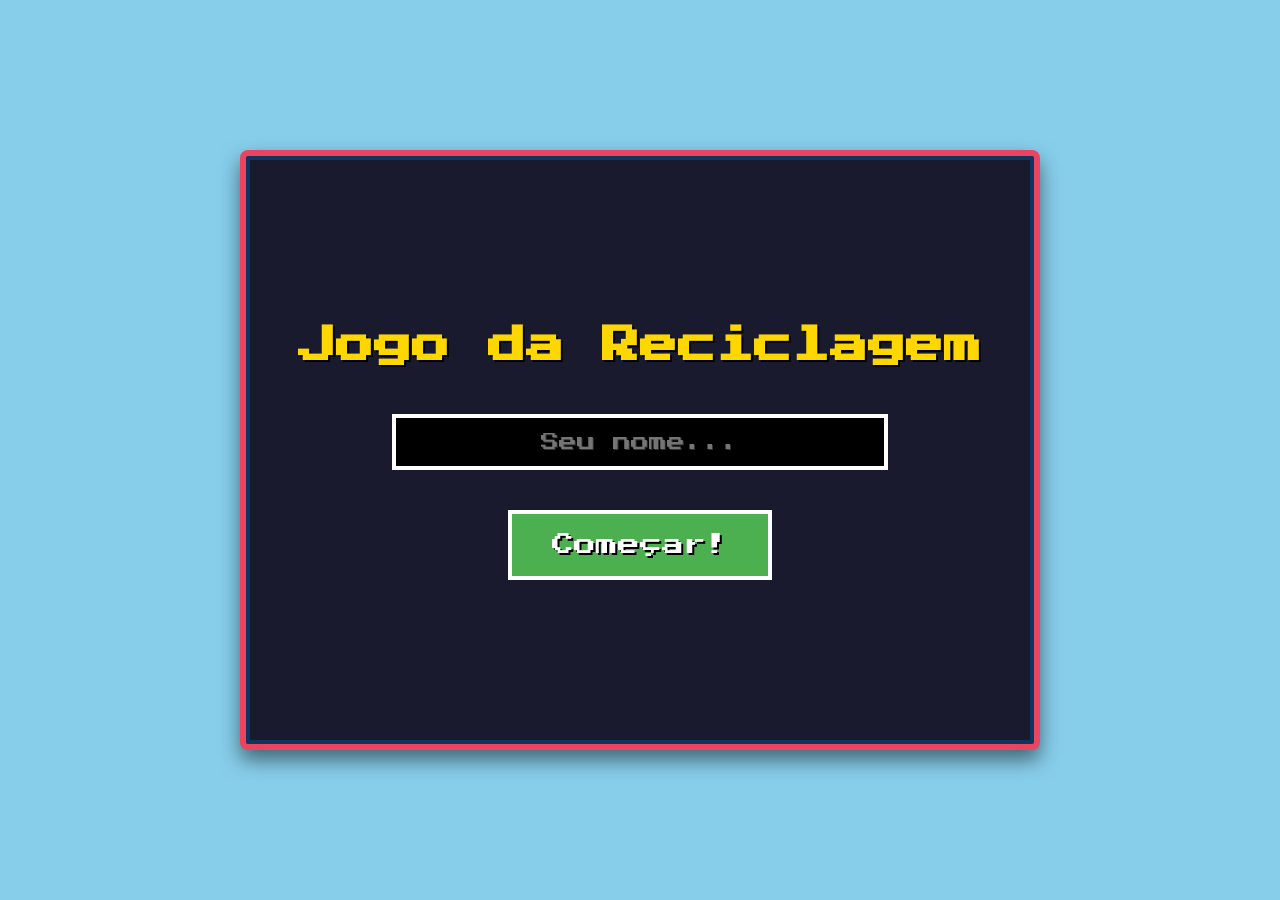
==== index.html @ 55010e18 "Criando piloto para apresentações e exemplos" ====
<!DOCTYPE html>
<html lang="pt-BR">

<head>
    <meta charset="UTF-8">
    <meta name="viewport" content="width=device-width, initial-scale=1.0">
    <title>Jogo da Reciclagem</title>
    <link rel="stylesheet" href="style.css">
    <link href="https://fonts.googleapis.com/css2?family=Press+Start+2P&display=swap" rel="stylesheet">
</head>

<body>
    <div id="start-screen" class="screen active">
        <h1>Jogo da Reciclagem</h1>
        <input type="text" id="player-name" placeholder="Seu nome..." autocomplete="off">
        <button id="start-btn">Começar!</button>
    </div>

    <div id="game-screen" class="screen hidden">
        <header>
            <div id="player-display">Jogador: <span></span></div>
            <div id="score-display">Pontos: <span id="score">0</span></div>
        </header>

        <main id="game-area">
            <div id="hint-display"></div>
            <div id="trash-spawner">
                <!-- O Lixo será gerado aqui via JS -->
            </div>

            <div id="bins-container">
                <div class="bin blue" data-type="paper">
                    <img src="assets/blue_bin_pixel.png" alt="Lixeira Azul - Papel" draggable="false">
                    <span>Papel</span>
                </div>
                <div class="bin red" data-type="plastic">
                    <img src="assets/red_bin_pixel.png" alt="Lixeira Vermelha - Plástico" draggable="false">
                    <span>Plástico</span>
                </div>
                <div class="bin green" data-type="glass">
                    <img src="assets/green_bin_pixel.png" alt="Lixeira Verde - Vidro" draggable="false">
                    <span>Vidro</span>
                </div>
                <div class="bin yellow" data-type="metal">
                    <img src="assets/yellow_bin_pixel.png" alt="Lixeira Amarela - Metal" draggable="false">
                    <span>Metal</span>
                </div>
            </div>
        </main>
    </div>

    <script src="script.js"></script>
</body>

</html>
---- style.css ----
* {
    margin: 0;
    padding: 0;
    box-sizing: border-box;
    font-family: 'Press Start 2P', system-ui, sans-serif;
}

body {
    background-color: #87ceeb;
    display: flex;
    justify-content: center;
    align-items: center;
    min-height: 100vh;
    color: #fff;
    text-shadow: 2px 2px 0 #000;
    overflow: hidden;
    touch-action: none;
}

.screen {
    width: 800px;
    height: 600px;
    background-color: #1a1a2e;
    /* Dark theme pixel base */
    border: 6px solid #e94560;
    border-radius: 8px;
    box-shadow: inset 0 0 0 4px #0f3460, 0 10px 20px rgba(0, 0, 0, 0.5);
    display: flex;
    flex-direction: column;
    position: relative;
}

.screen.hidden {
    display: none !important;
}

#start-screen {
    padding: 40px;
    justify-content: center;
    align-items: center;
    text-align: center;
    gap: 40px;
}

#start-screen h1 {
    font-size: 38px;
    color: #ffd700;
    line-height: 1.4;
}

#start-screen p {
    font-size: 14px;
    color: #a8dadc;
}

#player-name {
    padding: 15px;
    font-size: 18px;
    width: 70%;
    border: 4px solid #fff;
    background: #000;
    color: #ffd700;
    outline: none;
    text-shadow: 1px 1px 0 #333;
    text-align: center;
}

#start-btn {
    padding: 20px 40px;
    font-size: 22px;
    background: #4caf50;
    color: #fff;
    border: 4px solid #fff;
    cursor: pointer;
    transition: transform 0.1s, background 0.2s;
    text-shadow: 2px 2px 0 #000;
}

#start-btn:hover {
    background: #45a049;
    transform: scale(1.05);
}

#start-btn:active {
    transform: scale(0.95);
}

/* TELA DE JOGO */
#game-screen {
    padding: 20px;
}

header {
    display: flex;
    justify-content: space-between;
    font-size: 16px;
    padding: 15px;
    background: rgba(0, 0, 0, 0.5);
    border: 4px solid #fff;
    border-radius: 4px;
    margin-bottom: 20px;
}

#score-display {
    color: #0f0;
}

#game-area {
    flex-grow: 1;
    display: flex;
    flex-direction: column;
    justify-content: space-between;
    border: 4px solid #fff;
    background-color: #2a2a40;
    /* Fundo mais suave */
    border-radius: 4px;
    padding: 20px;
}

#trash-spawner {
    height: 150px;
    display: flex;
    justify-content: center;
    align-items: center;
}

.trash-item {
    width: 64px;
    height: 64px;
    cursor: grab;
    user-select: none;
    touch-action: none;
    /* Previne scroll acidental no mobile */
    filter: drop-shadow(3px 3px 0 #000);
}

.dragged-manual {
    z-index: 1000;
    cursor: grabbing;
    filter: drop-shadow(6px 6px 0 rgba(0, 0, 0, 0.5));
}

#hint-display {
    text-align: center;
    color: #ffd700;
    height: 24px;
    font-size: 20px;
    margin-bottom: 10px;
    letter-spacing: 4px;
}

/* LIXEIRAS */
#bins-container {
    display: flex;
    justify-content: space-around;
    align-items: flex-end;
    margin-bottom: 10px;
}

.bin {
    display: flex;
    flex-direction: column;
    align-items: center;
    gap: 15px;
}

.bin img {
    width: 96px;
    height: 96px;
    object-fit: contain;
    filter: drop-shadow(4px 4px 0 rgba(0, 0, 0, 0.8));
    transition: transform 0.2s, filter 0.2s;
}

.bin.drag-over img {
    transform: scale(1.2);
    filter: drop-shadow(4px 4px 0 rgba(255, 255, 255, 0.5));
}

.bin span {
    font-size: 14px;
    background: #000;
    padding: 8px;
    border: 2px solid #fff;
    border-radius: 4px;
    text-transform: uppercase;
}

/* Animações e Feedback */
@keyframes successDrop {
    0% {
        transform: scale(1);
        filter: brightness(1) drop-shadow(4px 4px 0 #000);
    }

    50% {
        transform: scale(1.3);
        filter: brightness(1.5) drop-shadow(0 0 15px #0f0);
    }

    100% {
        transform: scale(1);
        filter: brightness(1) drop-shadow(4px 4px 0 #000);
    }
}

.bin.success img {
    animation: successDrop 0.5s ease forwards;
}

@keyframes errorShake {
    0% {
        transform: translateX(0);
        filter: hue-rotate(0deg);
    }

    25% {
        transform: translateX(-15px) rotate(-10deg);
        filter: hue-rotate(90deg) drop-shadow(0 0 10px red);
    }

    50% {
        transform: translateX(15px) rotate(10deg);
        filter: hue-rotate(180deg) drop-shadow(0 0 10px red);
    }

    75% {
        transform: translateX(-15px) rotate(-10deg);
        filter: hue-rotate(270deg) drop-shadow(0 0 10px red);
    }

    100% {
        transform: translateX(0);
        filter: hue-rotate(0deg);
    }
}

.error-shake {
    animation: errorShake 0.4s ease forwards;
}

/* Responsividade nas Telas Menores (Mobile) */
@media (max-width: 850px) {
    body {
        align-items: flex-start;
        /* Alinha no topo se a tela for muito longa */
    }

    .screen {
        width: 100vw;
        height: 100vh;
        border: none;
        border-radius: 0;
        padding: 5px;
        box-shadow: none;
    }

    #game-area {
        padding: 5px;
        margin: 0;
    }

    #trash-spawner {
        flex-grow: 1;
        /* Estica ao máximo, empurrando as lixeiras pra baixo */
        height: auto;
    }

    .bin {
        gap: 5px;
    }

    .bin img {
        width: 60px;
        /* Menores para as 4 agruparem certinho em uma coluna */
        height: 60px;
    }

    .bin span {
        font-size: 9px;
        padding: 4px;
    }

    header {
        font-size: 12px;
        padding: 8px;
        margin-bottom: 5px;
    }

    #hint-display {
        font-size: 14px;
        margin-bottom: 0;
        height: 18px;
    }

    #start-screen {
        padding: 15px;
    }

    #start-screen h1 {
        font-size: 24px;
    }

    #player-name {
        font-size: 16px;
        width: 95%;
    }

    #start-btn {
        font-size: 16px;
        padding: 15px 20px;
    }
}
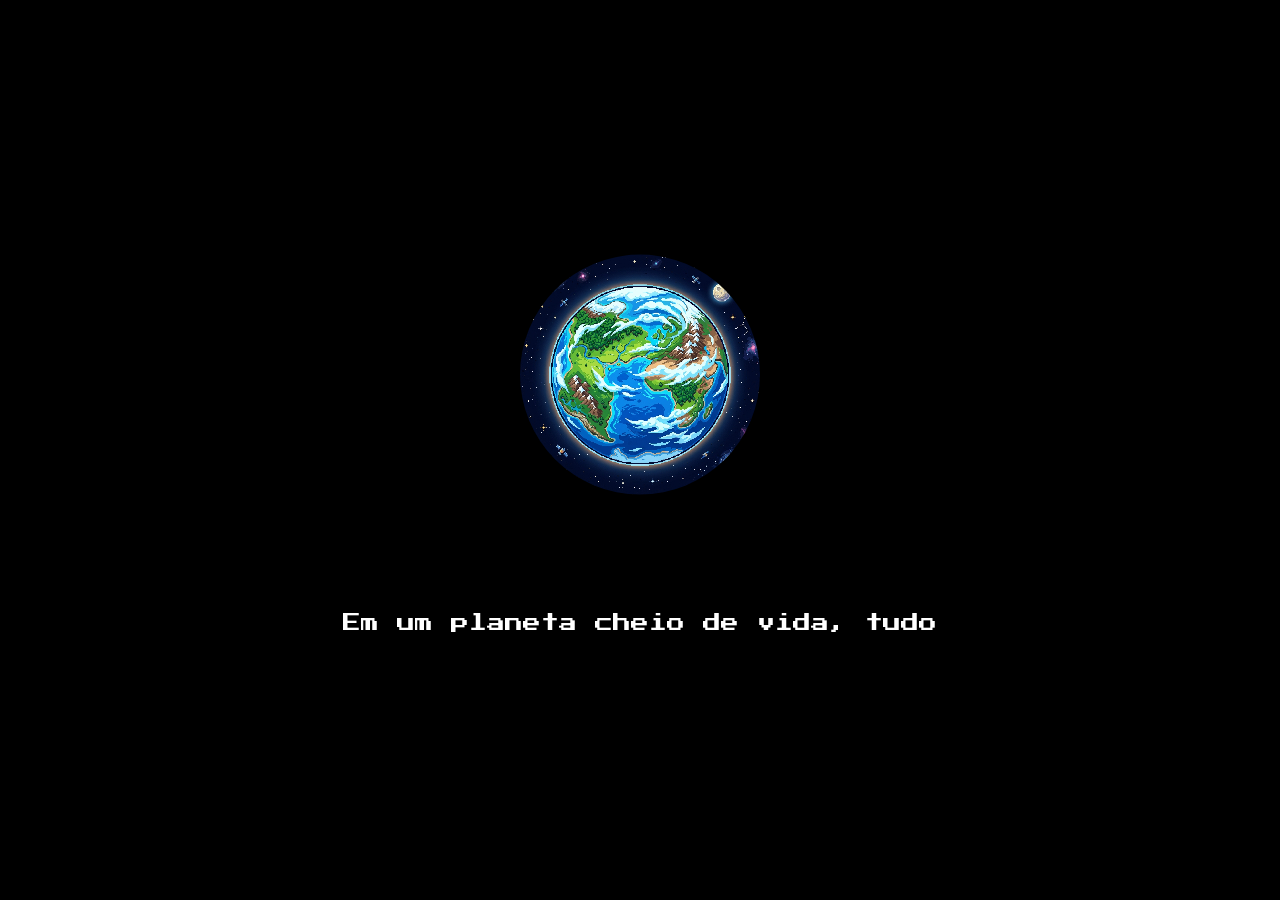
==== commit 14210b96: "Adicionar introdução ao jogo e seleção de cavaleiros" ====
--- a/index.html
+++ b/index.html
@@ -1,55 +1,136 @@
 <!DOCTYPE html>
 <html lang="pt-BR">
-
 <head>
     <meta charset="UTF-8">
     <meta name="viewport" content="width=device-width, initial-scale=1.0">
-    <title>Jogo da Reciclagem</title>
+    <title>Jogo da Reciclagem - Intro</title>
     <link rel="stylesheet" href="style.css">
     <link href="https://fonts.googleapis.com/css2?family=Press+Start+2P&display=swap" rel="stylesheet">
+    <style>
+        body {
+            background-color: #000; /* Fundo inteiramente preto */
+            margin: 0;
+            display: flex;
+            justify-content: center;
+            align-items: center;
+            height: 100vh;
+        }
+
+        .intro-screen {
+            display: flex;
+            flex-direction: column;
+            align-items: center;
+            justify-content: center;
+            width: 100%;
+            height: 100%;
+            padding: 30px;
+            position: relative;
+            background: transparent;
+            border: none;
+            box-shadow: none;
+        }
+
+        #intro-image-container {
+            flex-grow: 1;
+            display: flex;
+            justify-content: center;
+            align-items: center;
+            width: 100%;
+            height: 250px;
+            margin-bottom: 20px;
+        }
+
+        #intro-image {
+            max-width: 100%;
+            max-height: 250px;
+            object-fit: contain;
+            image-rendering: pixelated; /* Perfect for the pixel planets/knights */
+            clip-path: circle(48% at 50% 50%); /* Corta o fundo e mantém apenas o planeta em círculo */
+        }
+
+        .knight-preview {
+            width: 128px;
+            height: 128px;
+            transform: scale(2.5);
+            animation: walk 1.2s steps(8) infinite;
+        }
+
+        @keyframes walk {
+            from { background-position: 0px; }
+            to { background-position: -1024px; }
+        }
+
+        #intro-text-box {
+            background: transparent;
+            border: none;
+            padding: 20px;
+            width: 90%;
+            min-height: 120px;
+            display: flex;
+            flex-direction: column;
+            justify-content: center;
+            align-items: center;
+            text-align: center;
+            position: relative;
+            font-size: 18px;
+            line-height: 1.6;
+            color: #fff;
+        }
+
+        #next-btn {
+            margin-top: 30px;
+            background: transparent;
+            color: #fff;
+            border: none;
+            font-size: 32px;
+            cursor: pointer;
+            visibility: hidden; /* Hidden until text finishes typing */
+            transition: transform 0.1s, color 0.2s;
+        }
+
+        #next-btn:hover {
+            transform: scale(1.2);
+            color: #ffd700;
+        }
+
+        /* Fade Animations */
+        .fade-out {
+            animation: fadeOut 0.5s forwards;
+        }
+        .fade-in {
+            animation: fadeIn 0.5s forwards;
+            opacity: 0;
+        }
+
+        @keyframes fadeOut {
+            from { opacity: 1; transform: translateY(0); }
+            to { opacity: 0; transform: translateY(-10px); }
+        }
+        @keyframes fadeIn {
+            from { opacity: 0; transform: translateY(10px); }
+            to { opacity: 1; transform: translateY(0); }
+        }
+        .screen {
+            background: transparent !important;
+            border: none !important;
+            box-shadow: none !important;
+        }
+    </style>
 </head>
-
 <body>
-    <div id="start-screen" class="screen active">
-        <h1>Jogo da Reciclagem</h1>
-        <input type="text" id="player-name" placeholder="Seu nome..." autocomplete="off">
-        <button id="start-btn">Começar!</button>
+    <div id="intro-screen" class="screen">
+        <div class="intro-screen">
+            <div id="intro-image-container">
+                <!-- Imagem ou Sprite do Cavaleiro será injetado aqui -->
+            </div>
+            
+            <div id="intro-text-box">
+                <span id="intro-text"></span>
+                <button id="next-btn">→</button>
+            </div>
+        </div>
     </div>
 
-    <div id="game-screen" class="screen hidden">
-        <header>
-            <div id="player-display">Jogador: <span></span></div>
-            <div id="score-display">Pontos: <span id="score">0</span></div>
-        </header>
-
-        <main id="game-area">
-            <div id="hint-display"></div>
-            <div id="trash-spawner">
-                <!-- O Lixo será gerado aqui via JS -->
-            </div>
-
-            <div id="bins-container">
-                <div class="bin blue" data-type="paper">
-                    <img src="assets/blue_bin_pixel.png" alt="Lixeira Azul - Papel" draggable="false">
-                    <span>Papel</span>
-                </div>
-                <div class="bin red" data-type="plastic">
-                    <img src="assets/red_bin_pixel.png" alt="Lixeira Vermelha - Plástico" draggable="false">
-                    <span>Plástico</span>
-                </div>
-                <div class="bin green" data-type="glass">
-                    <img src="assets/green_bin_pixel.png" alt="Lixeira Verde - Vidro" draggable="false">
-                    <span>Vidro</span>
-                </div>
-                <div class="bin yellow" data-type="metal">
-                    <img src="assets/yellow_bin_pixel.png" alt="Lixeira Amarela - Metal" draggable="false">
-                    <span>Metal</span>
-                </div>
-            </div>
-        </main>
-    </div>
-
-    <script src="script.js"></script>
+    <script src="intro.js"></script>
 </body>
-
-</html>+</html>
--- a/style.css
+++ b/style.css
@@ -5,8 +5,15 @@
     font-family: 'Press Start 2P', system-ui, sans-serif;
 }
 
+:root {
+    --theme-color: #ffd700;
+    /* Fallback padrão */
+}
+
 body {
-    background-color: #87ceeb;
+    background-color: var(--theme-color);
+    /* O truque mais seguro para escurecer uma variável HEX mantendo ela de fundo: colocar um gradiente preto transparente por cima */
+    background-image: linear-gradient(rgba(0, 0, 0, 0.7), rgba(0, 0, 0, 0.7));
     display: flex;
     justify-content: center;
     align-items: center;
@@ -22,7 +29,7 @@
     height: 600px;
     background-color: #1a1a2e;
     /* Dark theme pixel base */
-    border: 6px solid #e94560;
+    border: 6px solid var(--theme-color, #e94560);
     border-radius: 8px;
     box-shadow: inset 0 0 0 4px #0f3460, 0 10px 20px rgba(0, 0, 0, 0.5);
     display: flex;
@@ -34,7 +41,8 @@
     display: none !important;
 }
 
-#start-screen {
+#start-screen,
+#game-over-screen {
     padding: 40px;
     justify-content: center;
     align-items: center;
@@ -42,13 +50,15 @@
     gap: 40px;
 }
 
-#start-screen h1 {
+#start-screen h1,
+#game-over-screen h1 {
     font-size: 38px;
-    color: #ffd700;
+    color: var(--theme-color, #ffd700);
     line-height: 1.4;
 }
 
-#start-screen p {
+#start-screen p,
+#game-over-screen p {
     font-size: 14px;
     color: #a8dadc;
 }
@@ -59,13 +69,14 @@
     width: 70%;
     border: 4px solid #fff;
     background: #000;
-    color: #ffd700;
+    color: var(--theme-color, #ffd700);
     outline: none;
     text-shadow: 1px 1px 0 #333;
     text-align: center;
 }
 
-#start-btn {
+#start-btn,
+.action-btn {
     padding: 20px 40px;
     font-size: 22px;
     background: #4caf50;
@@ -76,12 +87,14 @@
     text-shadow: 2px 2px 0 #000;
 }
 
-#start-btn:hover {
+#start-btn:hover,
+.action-btn:hover {
     background: #45a049;
     transform: scale(1.05);
 }
 
-#start-btn:active {
+#start-btn:active,
+.action-btn:active {
     transform: scale(0.95);
 }
 
@@ -142,7 +155,7 @@
 
 #hint-display {
     text-align: center;
-    color: #ffd700;
+    color: var(--theme-color, #ffd700);
     height: 24px;
     font-size: 20px;
     margin-bottom: 10px;
@@ -252,11 +265,15 @@
         border: none;
         border-radius: 0;
         padding: 5px;
+        padding-bottom: 25px;
+        /* Espaço para áreas de gesto/bottom */
         box-shadow: none;
     }
 
     #game-area {
         padding: 5px;
+        padding-bottom: 50px;
+        /* Margem extra (safe-area) para modelos compridos (A12, bordas infinitas) */
         margin: 0;
     }
 
@@ -293,11 +310,13 @@
         height: 18px;
     }
 
-    #start-screen {
+    #start-screen,
+    #game-over-screen {
         padding: 15px;
     }
 
-    #start-screen h1 {
+    #start-screen h1,
+    #game-over-screen h1 {
         font-size: 24px;
     }
 
@@ -306,7 +325,8 @@
         width: 95%;
     }
 
-    #start-btn {
+    #start-btn,
+    .action-btn {
         font-size: 16px;
         padding: 15px 20px;
     }
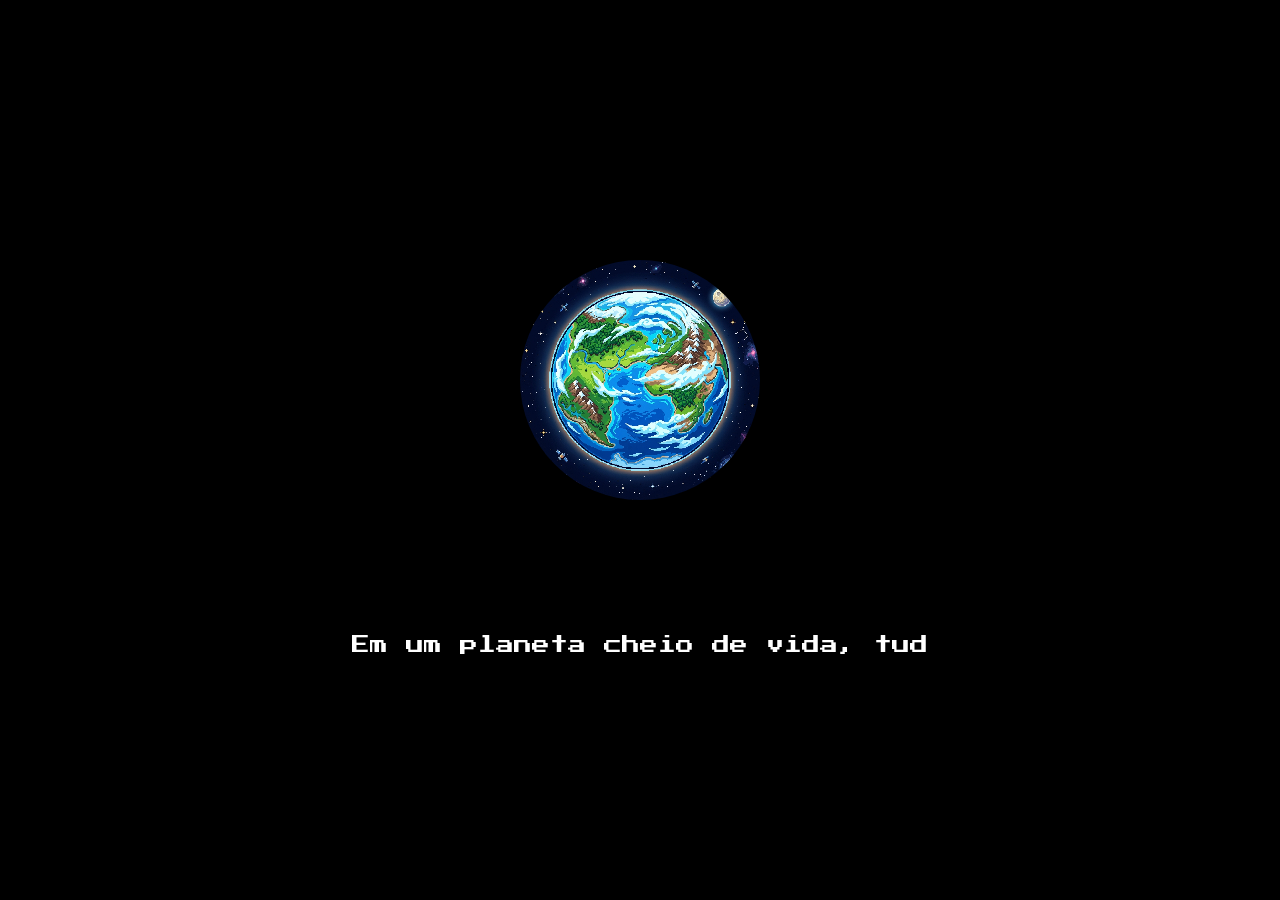
==== commit 460447f6: "Adicionando novos itens de lixo e alterando lixeiras" ====
--- a/index.html
+++ b/index.html
@@ -28,6 +28,7 @@
             background: transparent;
             border: none;
             box-shadow: none;
+            cursor: pointer; /* Indicação de que a tela é clicável */
         }
 
         #intro-image-container {
@@ -126,7 +127,7 @@
             
             <div id="intro-text-box">
                 <span id="intro-text"></span>
-                <button id="next-btn">→</button>
+                <button id="next-btn"></button>
             </div>
         </div>
     </div>
